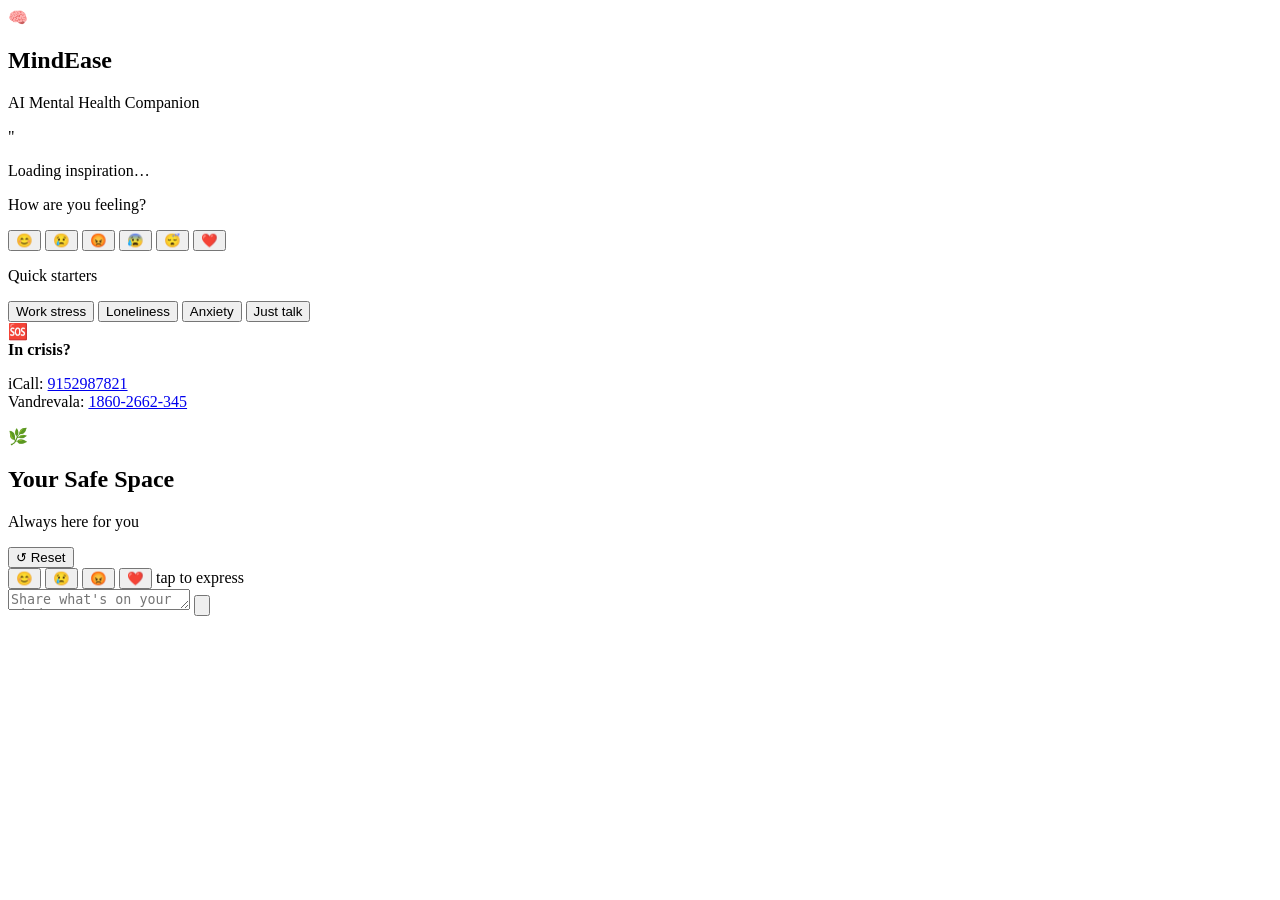
==== index.html @ 70c15565 "Initial commit: MindEase AI chatbot" ====
<!DOCTYPE html>
<html lang="en">
<head>
  <meta charset="UTF-8" />
  <meta name="viewport" content="width=device-width, initial-scale=1.0"/>
  <title>MindEase · AI Mental Health Companion</title>
  <link rel="preconnect" href="https://fonts.googleapis.com">
  <link href="https://fonts.googleapis.com/css2?family=Fraunces:ital,wght@0,300;0,400;0,600;1,300&family=DM+Sans:wght@300;400;500&display=swap" rel="stylesheet">
  <link rel="stylesheet" href="/static/style.css" />
</head>
<body>

  <!-- ── AMBIENT BACKGROUND ── -->
  <div class="bg-orbs">
    <div class="orb orb-1"></div>
    <div class="orb orb-2"></div>
    <div class="orb orb-3"></div>
  </div>

  <!-- ── MAIN LAYOUT ── -->
  <main class="app-shell">

    <!-- LEFT PANEL -->
    <aside class="sidebar">
      <div class="brand">
        <span class="brand-icon">🧠</span>
        <div>
          <h1 class="brand-name">MindEase</h1>
          <p class="brand-sub">AI Mental Health Companion</p>
        </div>
      </div>

      <!-- Motivational Quote Rotator -->
      <div class="quote-card">
        <div class="quote-icon">"</div>
        <p class="quote-text" id="quoteText">Loading inspiration…</p>
        <div class="quote-dots">
          <span class="dot active" id="dot-0"></span>
          <span class="dot" id="dot-1"></span>
          <span class="dot" id="dot-2"></span>
          <span class="dot" id="dot-3"></span>
          <span class="dot" id="dot-4"></span>
        </div>
      </div>

      <!-- Mood tracker -->
      <div class="mood-panel">
        <p class="mood-label">How are you feeling?</p>
        <div class="mood-grid">
          <button class="mood-btn" data-mood="😊 I'm feeling great today!" title="Happy">😊</button>
          <button class="mood-btn" data-mood="😢 I'm feeling sad right now." title="Sad">😢</button>
          <button class="mood-btn" data-mood="😡 I'm feeling really frustrated." title="Angry">😡</button>
          <button class="mood-btn" data-mood="😰 I'm feeling anxious." title="Anxious">😰</button>
          <button class="mood-btn" data-mood="😴 I'm exhausted and drained." title="Tired">😴</button>
          <button class="mood-btn" data-mood="❤️ I'm feeling loved and grateful." title="Loved">❤️</button>
        </div>
      </div>

      <!-- Quick prompts -->
      <div class="quick-prompts">
        <p class="mood-label">Quick starters</p>
        <button class="prompt-chip" data-prompt="I've been feeling stressed at work lately.">Work stress</button>
        <button class="prompt-chip" data-prompt="I feel lonely and disconnected from people.">Loneliness</button>
        <button class="prompt-chip" data-prompt="My anxiety has been really bad today.">Anxiety</button>
        <button class="prompt-chip" data-prompt="I just need someone to talk to right now.">Just talk</button>
      </div>

      <!-- Crisis Banner -->
      <div class="crisis-banner">
        <span>🆘</span>
        <div>
          <strong>In crisis?</strong>
          <p>iCall: <a href="tel:9152987821">9152987821</a><br>Vandrevala: <a href="tel:18602662345">1860-2662-345</a></p>
        </div>
      </div>
    </aside>

    <!-- CHAT PANEL -->
    <section class="chat-panel">
      <header class="chat-header">
        <div class="chat-avatar">🌿</div>
        <div>
          <h2 class="chat-title">Your Safe Space</h2>
          <p class="chat-status"><span class="status-dot"></span> Always here for you</p>
        </div>
        <button class="clear-btn" id="clearBtn" title="Clear chat">↺ Reset</button>
      </header>

      <!-- Messages -->
      <div class="messages-wrap" id="messagesWrap">
        <!-- Welcome message injected by JS -->
      </div>

      <!-- Sentiment badge -->
      <div class="sentiment-bar" id="sentimentBar" style="display:none;">
        <span id="sentimentLabel">Detected: —</span>
      </div>

      <!-- Input area -->
      <footer class="input-area">
        <div class="emoji-row">
          <button class="emoji-btn" data-emoji="😊">😊</button>
          <button class="emoji-btn" data-emoji="😢">😢</button>
          <button class="emoji-btn" data-emoji="😡">😡</button>
          <button class="emoji-btn" data-emoji="❤️">❤️</button>
          <span class="emoji-hint">tap to express</span>
        </div>
        <div class="input-row">
          <textarea
            id="userInput"
            class="msg-input"
            placeholder="Share what's on your mind…"
            rows="1"
            maxlength="500"
          ></textarea>
          <button class="send-btn" id="sendBtn">
            <svg viewBox="0 0 24 24" fill="none" stroke="currentColor" stroke-width="2.5">
              <line x1="22" y1="2" x2="11" y2="13"/>
              <polygon points="22 2 15 22 11 13 2 9 22 2"/>
            </svg>
          </button>
        </div>
      </footer>
    </section>

  </main>

  <script src="/static/app.js"></script>
</body>
</html>
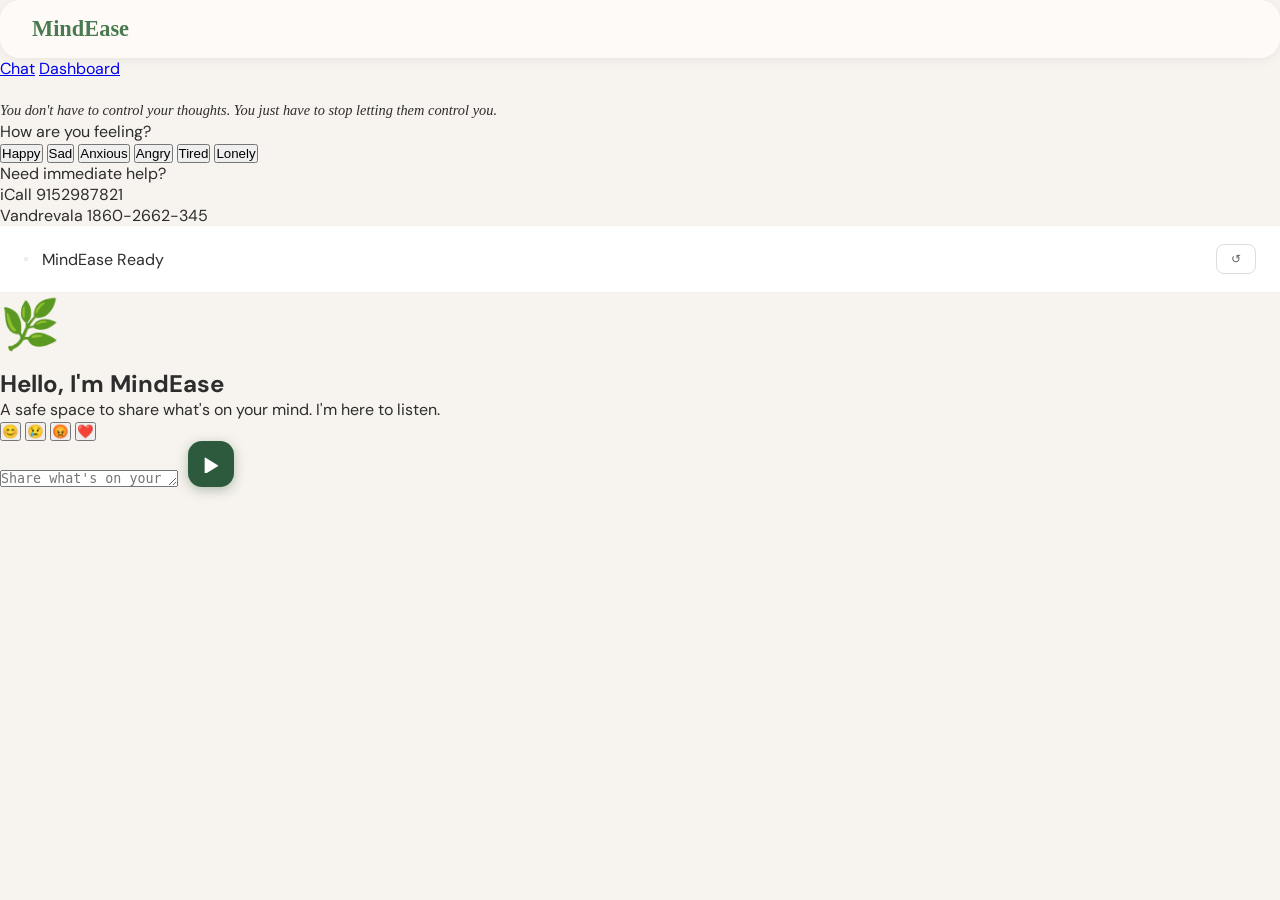
==== commit e3494aae: "Gemini AI integration, responsive UI, conversation sentiment" ====
--- a/index.html
+++ b/index.html
@@ -1,129 +1,98 @@
 <!DOCTYPE html>
 <html lang="en">
 <head>
-  <meta charset="UTF-8" />
+  <meta charset="UTF-8"/>
   <meta name="viewport" content="width=device-width, initial-scale=1.0"/>
-  <title>MindEase · AI Mental Health Companion</title>
+  <title>MindEase</title>
   <link rel="preconnect" href="https://fonts.googleapis.com">
-  <link href="https://fonts.googleapis.com/css2?family=Fraunces:ital,wght@0,300;0,400;0,600;1,300&family=DM+Sans:wght@300;400;500&display=swap" rel="stylesheet">
-  <link rel="stylesheet" href="/static/style.css" />
+  <link href="https://fonts.googleapis.com/css2?family=Lora:ital,wght@0,400;0,500;1,400&family=DM+Sans:wght@300;400;500&display=swap" rel="stylesheet">
+  <link rel="stylesheet" href="/static/style.css"/>
 </head>
 <body>
+  <div class="layout">
 
-  <!-- ── AMBIENT BACKGROUND ── -->
-  <div class="bg-orbs">
-    <div class="orb orb-1"></div>
-    <div class="orb orb-2"></div>
-    <div class="orb orb-3"></div>
-  </div>
+    <!-- SIDEBAR -->
+    <aside class="sidebar" id="sidebar">
+      <div class="sidebar-inner">
+        <div class="brand">
+          <span class="brand-dot"></span>
+          <span class="brand-name">MindEase</span>
+        </div>
 
-  <!-- ── MAIN LAYOUT ── -->
-  <main class="app-shell">
+        <nav class="side-nav">
+          <a href="/" class="nav-item active">Chat</a>
+          <a href="/dashboard" class="nav-item">Dashboard</a>
+        </nav>
 
-    <!-- LEFT PANEL -->
-    <aside class="sidebar">
-      <div class="brand">
-        <span class="brand-icon">🧠</span>
-        <div>
-          <h1 class="brand-name">MindEase</h1>
-          <p class="brand-sub">AI Mental Health Companion</p>
+        <div class="quote-block">
+          <p class="quote-text" id="quoteText"></p>
         </div>
-      </div>
 
-      <!-- Motivational Quote Rotator -->
-      <div class="quote-card">
-        <div class="quote-icon">"</div>
-        <p class="quote-text" id="quoteText">Loading inspiration…</p>
-        <div class="quote-dots">
-          <span class="dot active" id="dot-0"></span>
-          <span class="dot" id="dot-1"></span>
-          <span class="dot" id="dot-2"></span>
-          <span class="dot" id="dot-3"></span>
-          <span class="dot" id="dot-4"></span>
+        <div class="mood-section">
+          <p class="section-label">How are you feeling?</p>
+          <div class="mood-row">
+            <button class="mood-pill" data-msg="I'm feeling happy today 😊">Happy</button>
+            <button class="mood-pill" data-msg="I'm feeling sad right now 😢">Sad</button>
+            <button class="mood-pill" data-msg="I'm feeling anxious 😰">Anxious</button>
+            <button class="mood-pill" data-msg="I'm feeling angry 😡">Angry</button>
+            <button class="mood-pill" data-msg="I'm exhausted and drained 😴">Tired</button>
+            <button class="mood-pill" data-msg="I'm feeling lonely 💙">Lonely</button>
+          </div>
         </div>
-      </div>
 
-      <!-- Mood tracker -->
-      <div class="mood-panel">
-        <p class="mood-label">How are you feeling?</p>
-        <div class="mood-grid">
-          <button class="mood-btn" data-mood="😊 I'm feeling great today!" title="Happy">😊</button>
-          <button class="mood-btn" data-mood="😢 I'm feeling sad right now." title="Sad">😢</button>
-          <button class="mood-btn" data-mood="😡 I'm feeling really frustrated." title="Angry">😡</button>
-          <button class="mood-btn" data-mood="😰 I'm feeling anxious." title="Anxious">😰</button>
-          <button class="mood-btn" data-mood="😴 I'm exhausted and drained." title="Tired">😴</button>
-          <button class="mood-btn" data-mood="❤️ I'm feeling loved and grateful." title="Loved">❤️</button>
-        </div>
-      </div>
-
-      <!-- Quick prompts -->
-      <div class="quick-prompts">
-        <p class="mood-label">Quick starters</p>
-        <button class="prompt-chip" data-prompt="I've been feeling stressed at work lately.">Work stress</button>
-        <button class="prompt-chip" data-prompt="I feel lonely and disconnected from people.">Loneliness</button>
-        <button class="prompt-chip" data-prompt="My anxiety has been really bad today.">Anxiety</button>
-        <button class="prompt-chip" data-prompt="I just need someone to talk to right now.">Just talk</button>
-      </div>
-
-      <!-- Crisis Banner -->
-      <div class="crisis-banner">
-        <span>🆘</span>
-        <div>
-          <strong>In crisis?</strong>
-          <p>iCall: <a href="tel:9152987821">9152987821</a><br>Vandrevala: <a href="tel:18602662345">1860-2662-345</a></p>
+        <div class="crisis-block">
+          <p class="crisis-label">Need immediate help?</p>
+          <p class="crisis-line">iCall <span>9152987821</span></p>
+          <p class="crisis-line">Vandrevala <span>1860-2662-345</span></p>
         </div>
       </div>
     </aside>
 
-    <!-- CHAT PANEL -->
-    <section class="chat-panel">
+    <!-- CHAT -->
+    <main class="chat-main">
       <header class="chat-header">
-        <div class="chat-avatar">🌿</div>
-        <div>
-          <h2 class="chat-title">Your Safe Space</h2>
-          <p class="chat-status"><span class="status-dot"></span> Always here for you</p>
+        <button class="menu-btn" id="menuBtn">
+          <span></span><span></span><span></span>
+        </button>
+        <div class="header-center">
+          <span class="header-title">MindEase</span>
+          <span class="header-status" id="headerStatus">
+            <span class="status-dot"></span> Ready
+          </span>
         </div>
-        <button class="clear-btn" id="clearBtn" title="Clear chat">↺ Reset</button>
+        <button class="clear-btn" id="clearBtn" title="New conversation">↺</button>
       </header>
 
-      <!-- Messages -->
-      <div class="messages-wrap" id="messagesWrap">
-        <!-- Welcome message injected by JS -->
+      <div class="messages" id="messages">
+        <div class="welcome">
+          <div class="welcome-icon">🌿</div>
+          <h2>Hello, I'm MindEase</h2>
+          <p>A safe space to share what's on your mind. I'm here to listen.</p>
+        </div>
       </div>
 
-      <!-- Sentiment badge -->
-      <div class="sentiment-bar" id="sentimentBar" style="display:none;">
-        <span id="sentimentLabel">Detected: —</span>
+      <!-- Sentiment bar -->
+      <div class="sentiment-strip" id="sentimentStrip" style="display:none">
+        <span class="sentiment-label" id="sentimentLabel"></span>
+        <span class="sentiment-overall" id="sentimentOverall"></span>
       </div>
 
-      <!-- Input area -->
-      <footer class="input-area">
-        <div class="emoji-row">
-          <button class="emoji-btn" data-emoji="😊">😊</button>
-          <button class="emoji-btn" data-emoji="😢">😢</button>
-          <button class="emoji-btn" data-emoji="😡">😡</button>
-          <button class="emoji-btn" data-emoji="❤️">❤️</button>
-          <span class="emoji-hint">tap to express</span>
+      <footer class="input-footer">
+        <div class="emoji-strip">
+          <button class="emoji-pill" data-e="😊">😊</button>
+          <button class="emoji-pill" data-e="😢">😢</button>
+          <button class="emoji-pill" data-e="😡">😡</button>
+          <button class="emoji-pill" data-e="❤️">❤️</button>
         </div>
         <div class="input-row">
-          <textarea
-            id="userInput"
-            class="msg-input"
-            placeholder="Share what's on your mind…"
-            rows="1"
-            maxlength="500"
-          ></textarea>
+          <textarea id="userInput" class="input-box" placeholder="Share what's on your mind…" rows="1" maxlength="1000"></textarea>
           <button class="send-btn" id="sendBtn">
-            <svg viewBox="0 0 24 24" fill="none" stroke="currentColor" stroke-width="2.5">
-              <line x1="22" y1="2" x2="11" y2="13"/>
-              <polygon points="22 2 15 22 11 13 2 9 22 2"/>
-            </svg>
+            <svg viewBox="0 0 20 20" fill="currentColor"><path d="M3.105 3.105a.75.75 0 0 1 .958-.097l13.5 8.25a.75.75 0 0 1 0 1.284l-13.5 8.25a.75.75 0 0 1-1.105-.66V3.868a.75.75 0 0 1 .147-.763z"/></svg>
           </button>
         </div>
       </footer>
-    </section>
-
-  </main>
+    </main>
+  </div>
 
   <script src="/static/app.js"></script>
 </body>
--- a/static/style.css
+++ b/static/style.css
@@ -0,0 +1,479 @@
+/* ═══════════════════════════════════════════
+   MindEase · Mental Health Chatbot
+   Aesthetic: Warm editorial · Soft organic
+   ═══════════════════════════════════════════ */
+
+:root {
+  --cream:        #F7F3EE;
+  --warm-white:   #FDFAF7;
+  --sage:         #7A9E7E;
+  --sage-light:   #B8D4BA;
+  --sage-dark:    #4A7A4F;
+  --blush:        #E8B4B8;
+  --lavender:     #C4B5D4;
+  --amber:        #D4956A;
+  --charcoal:     #2D2D2D;
+  --mid-gray:     #666;
+  --light-gray:   #DDD;
+  --user-bubble:  #2D5A3D;
+  --bot-bubble:   #FFFFFF;
+  --shadow-soft:  0 4px 24px rgba(0,0,0,0.08);
+  --shadow-card:  0 2px 12px rgba(0,0,0,0.06);
+  --radius-lg:    20px;
+  --radius-md:    14px;
+  --radius-sm:    10px;
+  --font-display: 'Fraunces', Georgia, serif;
+  --font-body:    'DM Sans', -apple-system, sans-serif;
+  --transition:   0.25s cubic-bezier(0.4, 0, 0.2, 1);
+}
+
+*, *::before, *::after { box-sizing: border-box; margin: 0; padding: 0; }
+
+html, body {
+  height: 100%;
+  font-family: var(--font-body);
+  background: var(--cream);
+  color: var(--charcoal);
+  overflow: hidden;
+}
+
+/* ── AMBIENT BACKGROUND ─────────────────── */
+.bg-orbs {
+  position: fixed; inset: 0; pointer-events: none; z-index: 0;
+  overflow: hidden;
+}
+.orb {
+  position: absolute;
+  border-radius: 50%;
+  filter: blur(80px);
+  opacity: 0.35;
+  animation: drift 20s ease-in-out infinite alternate;
+}
+.orb-1 { width: 500px; height: 500px; top: -150px; left: -150px; background: radial-gradient(circle, #B8D4BA, transparent 70%); }
+.orb-2 { width: 400px; height: 400px; bottom: -100px; right: -100px; background: radial-gradient(circle, #E8B4B8, transparent 70%); animation-delay: -8s; }
+.orb-3 { width: 350px; height: 350px; top: 40%; left: 50%; transform: translate(-50%,-50%); background: radial-gradient(circle, #C4B5D4, transparent 70%); animation-delay: -4s; }
+
+@keyframes drift {
+  from { transform: translate(0, 0) scale(1); }
+  to   { transform: translate(30px, 20px) scale(1.05); }
+}
+
+/* ── APP SHELL ──────────────────────────── */
+.app-shell {
+  position: relative; z-index: 1;
+  display: grid;
+  grid-template-columns: 300px 1fr;
+  height: 100vh;
+  gap: 0;
+  max-width: 1200px;
+  margin: 0 auto;
+  padding: 20px;
+  gap: 16px;
+}
+
+/* ── SIDEBAR ────────────────────────────── */
+.sidebar {
+  display: flex;
+  flex-direction: column;
+  gap: 16px;
+  overflow-y: auto;
+  scrollbar-width: none;
+}
+.sidebar::-webkit-scrollbar { display: none; }
+
+/* Brand */
+.brand {
+  display: flex;
+  align-items: center;
+  gap: 12px;
+  padding: 16px 20px;
+  background: var(--warm-white);
+  border-radius: var(--radius-lg);
+  box-shadow: var(--shadow-card);
+}
+.brand-icon { font-size: 2rem; }
+.brand-name {
+  font-family: var(--font-display);
+  font-size: 1.4rem;
+  font-weight: 600;
+  color: var(--sage-dark);
+}
+.brand-sub { font-size: 0.72rem; color: var(--mid-gray); letter-spacing: 0.04em; text-transform: uppercase; }
+
+/* Quote Card */
+.quote-card {
+  background: linear-gradient(135deg, var(--sage-dark) 0%, #3A6B40 100%);
+  border-radius: var(--radius-lg);
+  padding: 22px 20px 18px;
+  color: white;
+  box-shadow: var(--shadow-soft);
+  position: relative;
+  overflow: hidden;
+  min-height: 130px;
+}
+.quote-card::before {
+  content: '';
+  position: absolute; inset: 0;
+  background: url("data:image/svg+xml,%3Csvg width='60' height='60' xmlns='http://www.w3.org/2000/svg'%3E%3Ccircle cx='30' cy='30' r='28' fill='none' stroke='rgba(255,255,255,0.06)' stroke-width='1'/%3E%3C/svg%3E") repeat;
+  pointer-events: none;
+}
+.quote-icon {
+  font-family: var(--font-display);
+  font-size: 3.5rem;
+  line-height: 1;
+  color: rgba(255,255,255,0.25);
+  position: absolute;
+  top: 8px; left: 14px;
+}
+.quote-text {
+  font-family: var(--font-display);
+  font-style: italic;
+  font-size: 0.9rem;
+  line-height: 1.55;
+  margin-top: 20px;
+  transition: opacity 0.6s ease;
+  position: relative; z-index: 1;
+}
+.quote-dots { display: flex; gap: 5px; margin-top: 12px; }
+.dot {
+  width: 6px; height: 6px;
+  border-radius: 50%;
+  background: rgba(255,255,255,0.35);
+  transition: background var(--transition);
+}
+.dot.active { background: white; width: 18px; border-radius: 3px; }
+
+/* Mood Panel */
+.mood-panel, .quick-prompts {
+  background: var(--warm-white);
+  border-radius: var(--radius-lg);
+  padding: 16px 18px;
+  box-shadow: var(--shadow-card);
+}
+.mood-label {
+  font-size: 0.72rem;
+  text-transform: uppercase;
+  letter-spacing: 0.06em;
+  color: var(--mid-gray);
+  margin-bottom: 12px;
+  font-weight: 500;
+}
+.mood-grid {
+  display: grid;
+  grid-template-columns: repeat(6, 1fr);
+  gap: 6px;
+}
+.mood-btn {
+  font-size: 1.3rem;
+  background: var(--cream);
+  border: none;
+  border-radius: 10px;
+  padding: 8px 4px;
+  cursor: pointer;
+  transition: transform var(--transition), background var(--transition);
+}
+.mood-btn:hover { transform: scale(1.2); background: var(--sage-light); }
+
+/* Quick prompts */
+.prompt-chip {
+  display: inline-block;
+  margin: 4px 4px 0 0;
+  padding: 6px 14px;
+  font-family: var(--font-body);
+  font-size: 0.78rem;
+  background: var(--cream);
+  border: 1.5px solid var(--sage-light);
+  border-radius: 20px;
+  cursor: pointer;
+  color: var(--sage-dark);
+  transition: all var(--transition);
+}
+.prompt-chip:hover { background: var(--sage-light); border-color: var(--sage); }
+
+/* Crisis Banner */
+.crisis-banner {
+  display: flex;
+  align-items: flex-start;
+  gap: 10px;
+  background: #FFF5F5;
+  border: 1.5px solid #FFCDD2;
+  border-radius: var(--radius-md);
+  padding: 14px 16px;
+  font-size: 0.8rem;
+  line-height: 1.5;
+}
+.crisis-banner span { font-size: 1.3rem; }
+.crisis-banner strong { color: #C62828; display: block; margin-bottom: 2px; }
+.crisis-banner a { color: #C62828; text-decoration: none; font-weight: 500; }
+.crisis-banner a:hover { text-decoration: underline; }
+
+/* ── CHAT PANEL ─────────────────────────── */
+.chat-panel {
+  display: flex;
+  flex-direction: column;
+  background: var(--warm-white);
+  border-radius: var(--radius-lg);
+  box-shadow: var(--shadow-soft);
+  overflow: hidden;
+}
+
+/* Header */
+.chat-header {
+  display: flex;
+  align-items: center;
+  gap: 14px;
+  padding: 18px 24px;
+  border-bottom: 1px solid rgba(0,0,0,0.06);
+  background: white;
+}
+.chat-avatar {
+  width: 44px; height: 44px;
+  background: linear-gradient(135deg, var(--sage-light), var(--sage));
+  border-radius: 14px;
+  display: flex; align-items: center; justify-content: center;
+  font-size: 1.4rem;
+  flex-shrink: 0;
+}
+.chat-title {
+  font-family: var(--font-display);
+  font-size: 1.15rem;
+  font-weight: 600;
+  color: var(--charcoal);
+}
+.chat-status {
+  font-size: 0.76rem;
+  color: var(--mid-gray);
+  display: flex;
+  align-items: center;
+  gap: 5px;
+}
+.status-dot {
+  width: 7px; height: 7px;
+  background: #4CAF50;
+  border-radius: 50%;
+  animation: pulse-green 2s ease-in-out infinite;
+}
+@keyframes pulse-green {
+  0%, 100% { opacity: 1; transform: scale(1); }
+  50% { opacity: 0.6; transform: scale(1.3); }
+}
+.clear-btn {
+  margin-left: auto;
+  background: none;
+  border: 1.5px solid var(--light-gray);
+  border-radius: 8px;
+  padding: 6px 14px;
+  font-family: var(--font-body);
+  font-size: 0.78rem;
+  color: var(--mid-gray);
+  cursor: pointer;
+  transition: all var(--transition);
+}
+.clear-btn:hover { border-color: var(--sage); color: var(--sage-dark); background: var(--cream); }
+
+/* Messages */
+.messages-wrap {
+  flex: 1;
+  overflow-y: auto;
+  padding: 24px;
+  display: flex;
+  flex-direction: column;
+  gap: 14px;
+  scroll-behavior: smooth;
+}
+.messages-wrap::-webkit-scrollbar { width: 4px; }
+.messages-wrap::-webkit-scrollbar-track { background: transparent; }
+.messages-wrap::-webkit-scrollbar-thumb { background: var(--light-gray); border-radius: 2px; }
+
+/* Bubbles */
+.msg-row {
+  display: flex;
+  align-items: flex-end;
+  gap: 8px;
+  animation: slideIn 0.3s ease forwards;
+}
+@keyframes slideIn {
+  from { opacity: 0; transform: translateY(10px); }
+  to   { opacity: 1; transform: translateY(0); }
+}
+.msg-row.user { flex-direction: row-reverse; }
+
+.msg-avatar {
+  width: 32px; height: 32px;
+  border-radius: 10px;
+  display: flex; align-items: center; justify-content: center;
+  font-size: 1rem;
+  flex-shrink: 0;
+}
+.msg-row.bot .msg-avatar { background: var(--sage-light); }
+.msg-row.user .msg-avatar { background: var(--user-bubble); color: white; font-size: 0.85rem; }
+
+.bubble {
+  max-width: 68%;
+  padding: 12px 16px;
+  border-radius: 18px;
+  line-height: 1.55;
+  font-size: 0.92rem;
+  position: relative;
+}
+.msg-row.bot .bubble {
+  background: var(--bot-bubble);
+  color: var(--charcoal);
+  border-bottom-left-radius: 6px;
+  box-shadow: var(--shadow-card);
+  border: 1px solid rgba(0,0,0,0.05);
+}
+.msg-row.user .bubble {
+  background: var(--user-bubble);
+  color: white;
+  border-bottom-right-radius: 6px;
+}
+
+.bubble-time {
+  font-size: 0.65rem;
+  color: rgba(255,255,255,0.5);
+  margin-top: 4px;
+  text-align: right;
+}
+.msg-row.bot .bubble-time { color: var(--light-gray); text-align: left; }
+
+/* Typing indicator */
+.typing-bubble {
+  display: flex;
+  align-items: center;
+  gap: 5px;
+  padding: 12px 16px;
+}
+.typing-dot {
+  width: 7px; height: 7px;
+  border-radius: 50%;
+  background: var(--sage);
+  animation: typingBounce 1.4s ease-in-out infinite;
+}
+.typing-dot:nth-child(2) { animation-delay: 0.2s; }
+.typing-dot:nth-child(3) { animation-delay: 0.4s; }
+@keyframes typingBounce {
+  0%, 60%, 100% { transform: translateY(0); opacity: 0.4; }
+  30% { transform: translateY(-6px); opacity: 1; }
+}
+
+/* Sentiment bar */
+.sentiment-bar {
+  padding: 7px 24px;
+  background: var(--cream);
+  border-top: 1px solid rgba(0,0,0,0.05);
+  font-size: 0.75rem;
+  color: var(--mid-gray);
+  display: flex;
+  align-items: center;
+  gap: 8px;
+}
+.sentiment-badge {
+  padding: 2px 10px;
+  border-radius: 12px;
+  font-weight: 500;
+  font-size: 0.72rem;
+}
+.badge-positive { background: #E8F5E9; color: #2E7D32; }
+.badge-negative { background: #FFEBEE; color: #C62828; }
+.badge-neutral  { background: #E3F2FD; color: #1565C0; }
+.badge-crisis   { background: #FF5722; color: white; }
+
+/* Input area */
+.input-area {
+  padding: 16px 20px 20px;
+  background: white;
+  border-top: 1px solid rgba(0,0,0,0.06);
+}
+.emoji-row {
+  display: flex;
+  align-items: center;
+  gap: 6px;
+  margin-bottom: 10px;
+}
+.emoji-btn {
+  font-size: 1.3rem;
+  background: var(--cream);
+  border: 1.5px solid transparent;
+  border-radius: 10px;
+  width: 40px; height: 38px;
+  cursor: pointer;
+  transition: all var(--transition);
+  display: flex; align-items: center; justify-content: center;
+}
+.emoji-btn:hover { transform: scale(1.2); background: var(--sage-light); border-color: var(--sage); }
+.emoji-hint {
+  font-size: 0.7rem;
+  color: var(--light-gray);
+  margin-left: 4px;
+  letter-spacing: 0.02em;
+}
+.input-row {
+  display: flex;
+  gap: 10px;
+  align-items: flex-end;
+}
+.msg-input {
+  flex: 1;
+  border: 1.5px solid var(--light-gray);
+  border-radius: var(--radius-md);
+  padding: 12px 16px;
+  font-family: var(--font-body);
+  font-size: 0.92rem;
+  background: var(--cream);
+  resize: none;
+  outline: none;
+  transition: border-color var(--transition), box-shadow var(--transition);
+  line-height: 1.5;
+  max-height: 120px;
+  overflow-y: auto;
+}
+.msg-input:focus {
+  border-color: var(--sage);
+  box-shadow: 0 0 0 3px rgba(122,158,126,0.15);
+}
+.msg-input::placeholder { color: #BBB; }
+
+.send-btn {
+  width: 46px; height: 46px;
+  border-radius: 14px;
+  border: none;
+  background: var(--user-bubble);
+  color: white;
+  cursor: pointer;
+  display: flex; align-items: center; justify-content: center;
+  flex-shrink: 0;
+  transition: all var(--transition);
+  box-shadow: 0 3px 12px rgba(45,90,61,0.35);
+}
+.send-btn svg { width: 18px; height: 18px; }
+.send-btn:hover { transform: scale(1.05); background: var(--sage-dark); }
+.send-btn:active { transform: scale(0.96); }
+.send-btn:disabled { opacity: 0.5; cursor: not-allowed; transform: none; }
+
+/* Welcome message */
+.welcome-msg {
+  text-align: center;
+  padding: 30px 20px;
+  animation: fadeIn 0.8s ease;
+}
+@keyframes fadeIn { from { opacity: 0; } to { opacity: 1; } }
+.welcome-icon { font-size: 3rem; margin-bottom: 12px; }
+.welcome-msg h3 {
+  font-family: var(--font-display);
+  font-size: 1.4rem;
+  color: var(--sage-dark);
+  margin-bottom: 8px;
+}
+.welcome-msg p { font-size: 0.88rem; color: var(--mid-gray); line-height: 1.6; }
+
+/* ── RESPONSIVE ─────────────────────────── */
+@media (max-width: 768px) {
+  .app-shell {
+    grid-template-columns: 1fr;
+    grid-template-rows: auto 1fr;
+    padding: 12px;
+  }
+  .sidebar { display: none; }
+  .chat-panel { height: calc(100vh - 24px); }
+}
